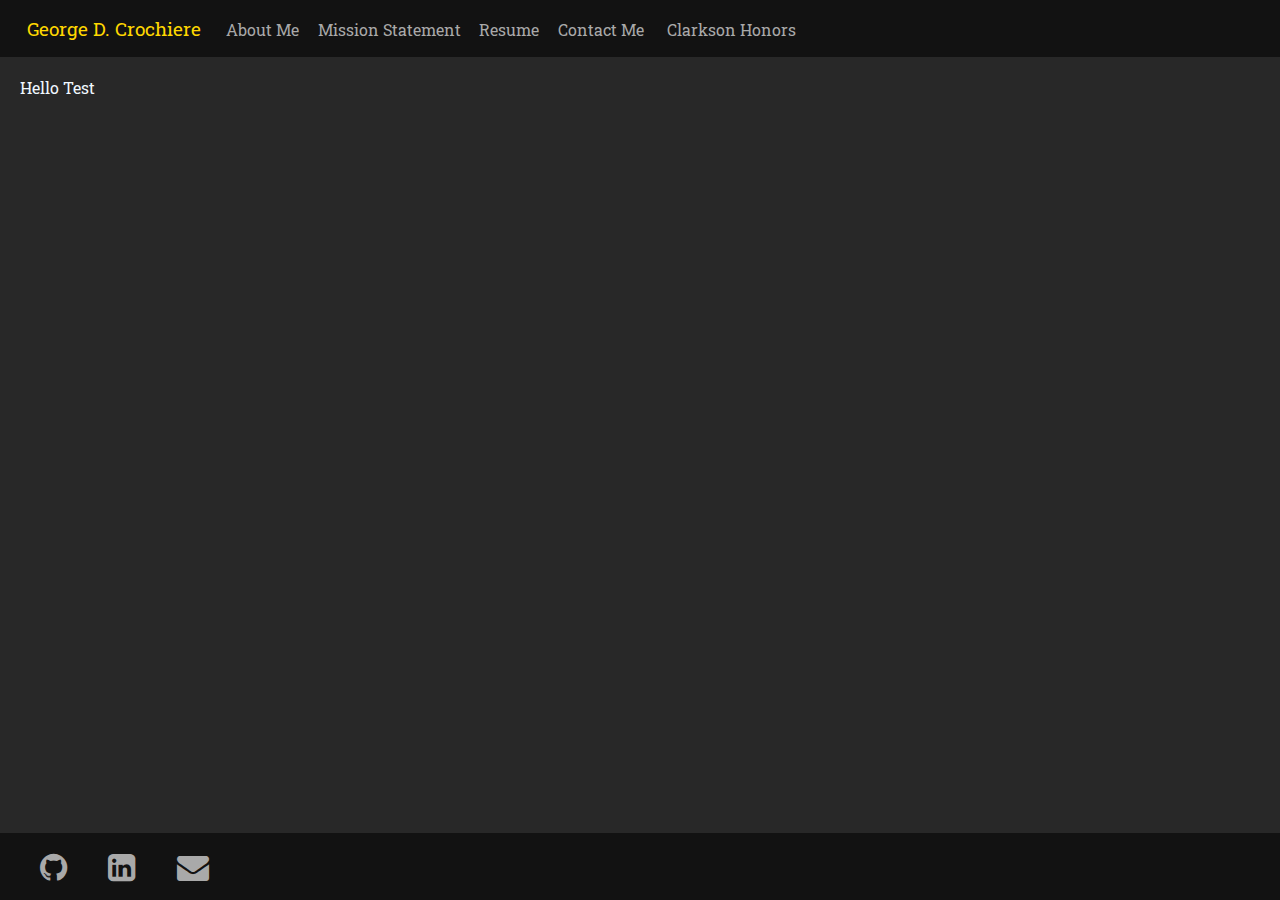
==== pages/about.html @ fb9462d3 "Added footer content and template, content settings, and added about page." ====
<!DOCTYPE html>
<html lang="en" id="html">
<head id="header">
    <meta charset="UTF-8">
    <meta http-equiv="X-UA-Compatible" content="IE=edge">
    <meta name="viewport" content="width=device-width, initial-scale=1.0">
    <link rel="stylesheet" href="../css/style.css">
    <link rel="stylesheet" href="../css/text.css">
    <link rel="stylesheet" href="../css/menuIcon.css">
    <link rel="stylesheet" href="../css/navbar.css">
    <link rel="stylesheet" href="../css/footer.css">

    <script src="../js/standardHTML.js"></script>
    <script src="../js/site.js"></script>
    <script src="../js/menuList.js"></script>

    <link href="https://fonts.googleapis.com/css?family=Roboto Slab" rel="stylesheet">
    <link rel="stylesheet" href="https://cdnjs.cloudflare.com/ajax/libs/font-awesome/4.7.0/css/font-awesome.min.css">
    
    <style>
        body {
            font-family: 'Roboto Slab';
        }
    </style>
    <title>About Me - George D. Crochiere</title>
</head>
<body>
    <header>
        <nav id="navImport"></nav>
    </header>

    <!--Insert Page Related Material Here-->
    <div id="main-contents" class="main-contents">
        <p id="content">Hello Test</p>
    </div>
    
    <footer id="footer" class="footer"></footer>
</body>
<!--Add Standard Content-->
<script>addHeaderContent()</script>
<script>addFooterContent()</script>
<script>addListeners()</script>
</html>
---- css/style.css ----
html {
    position: relative;
    min-height: 100%;
    margin: 0px;
}

body {
    margin: 0px;
    z-index: 1;
    display: flex;
    flex-direction: column;
    width: 100%;
    background-color: #282828;
}

p {
    font-size: 12pt;
    margin: 0pt;
}

footer, nav {
    background-color: #121212;
}

nav {
    display: flex;
}

.main-contents {
    margin: 15pt;
    color:aliceblue;
}

nav {
    overflow: hidden;
}

.main {
    float: left;
    font-size: 14pt;
    padding: 12pt;
    padding-left: 20pt;
    white-space: nowrap;
}

.nav-link:hover, .menu-link:hover, .dropdown-start:hover, .menu:hover, .main:hover {
    color: gold;
}
---- css/text.css ----
.white-text {
    color: aliceblue;
    text-decoration: none;
}

.dark-text {
    color: #121212;
    text-decoration: none;
}

.white-text-muted {
    color: darkgray;
    text-decoration: none;
}

.dark-text-muted {
    color: #646464;
    text-decoration: none;
}
---- css/menuIcon.css ----
.collapse-nav {
    float: right;
    padding-right: 20pt;
    margin-left: auto;
    list-style: none;
}

.menu-button {
    list-style: none;
}

.menu-link, .menu-dropdown-link, .menu-dropdown-start {
    background-color: lightgray;
    float: right;
    clear: right;
    padding: 5pt;
    padding-left: 10pt;
    padding-right: 10pt;
    display: none;
    margin: 0pt;
}

.menu-dropdown-link {
    padding-left: 5pt;
    padding-right: 10pt;
}

.menu-dropdown-link {
    display: none;
    font-size: 12pt;
}

.menu {
    float: right;
    padding: 7pt;
    padding-top: 10pt;
}

.menuIcon {
    width: 18pt;
    height: 2pt;
    background-color: aliceblue;
    margin: 4pt;
}

 .menu:hover .menuIcon {
    background-color: gold;
    display: block;
}

.menu-content {
    list-style: none;
    display: flex;
    flex-direction: column;
    text-align: right;
}

.menu-item, .menu-dropdown-link {
    pointer-events: none;
}

.menu-hover, .menu-hover-drop {
    pointer-events: all;
}

.menu-item:hover, .menu-dropdown-link:hover {
    background-color: lightslategray;
}

.menu-dropdown-start-selected {
    background-color: darkslategray;
}
---- css/navbar.css ----
.navbar {
    display: flex;
    white-space: nowrap;
    width: 100%;
}

.dropdown {
    display: flex;
    flex-direction: column;
}

.dropdown-content, .dropdown-start {
    list-style: none;
    background-color: lightgray;
    margin: 0pt;
    padding: 10pt;
}

.dropdown-content {
    display: none;
}

.nav-link {
    padding: 7pt;
    padding-top: 14.5pt;
    padding-bottom: 10pt;
    list-style: none;
}

.dropdown-start {
    background-color: #121212;
    padding-top: 14.5pt; 
}

.dropdown-content:hover {
    background-color: lightslategray;
}

.dropdown-start:hover .dds {
    color: gold;
}
---- css/footer.css ----
.footer {
    margin: 0px;
    width: 100%;
    bottom: 0;
    position:absolute;
    display: flex;
    align-items: center;
    height: 50pt;
}

.footer-link {
    padding-left: 14pt;
    padding-right: 14pt;
    font-size: 24pt;
}

.footer-link-start {
    padding-left: 30pt;
}

.footer-link:hover {
    color: aliceblue;
}
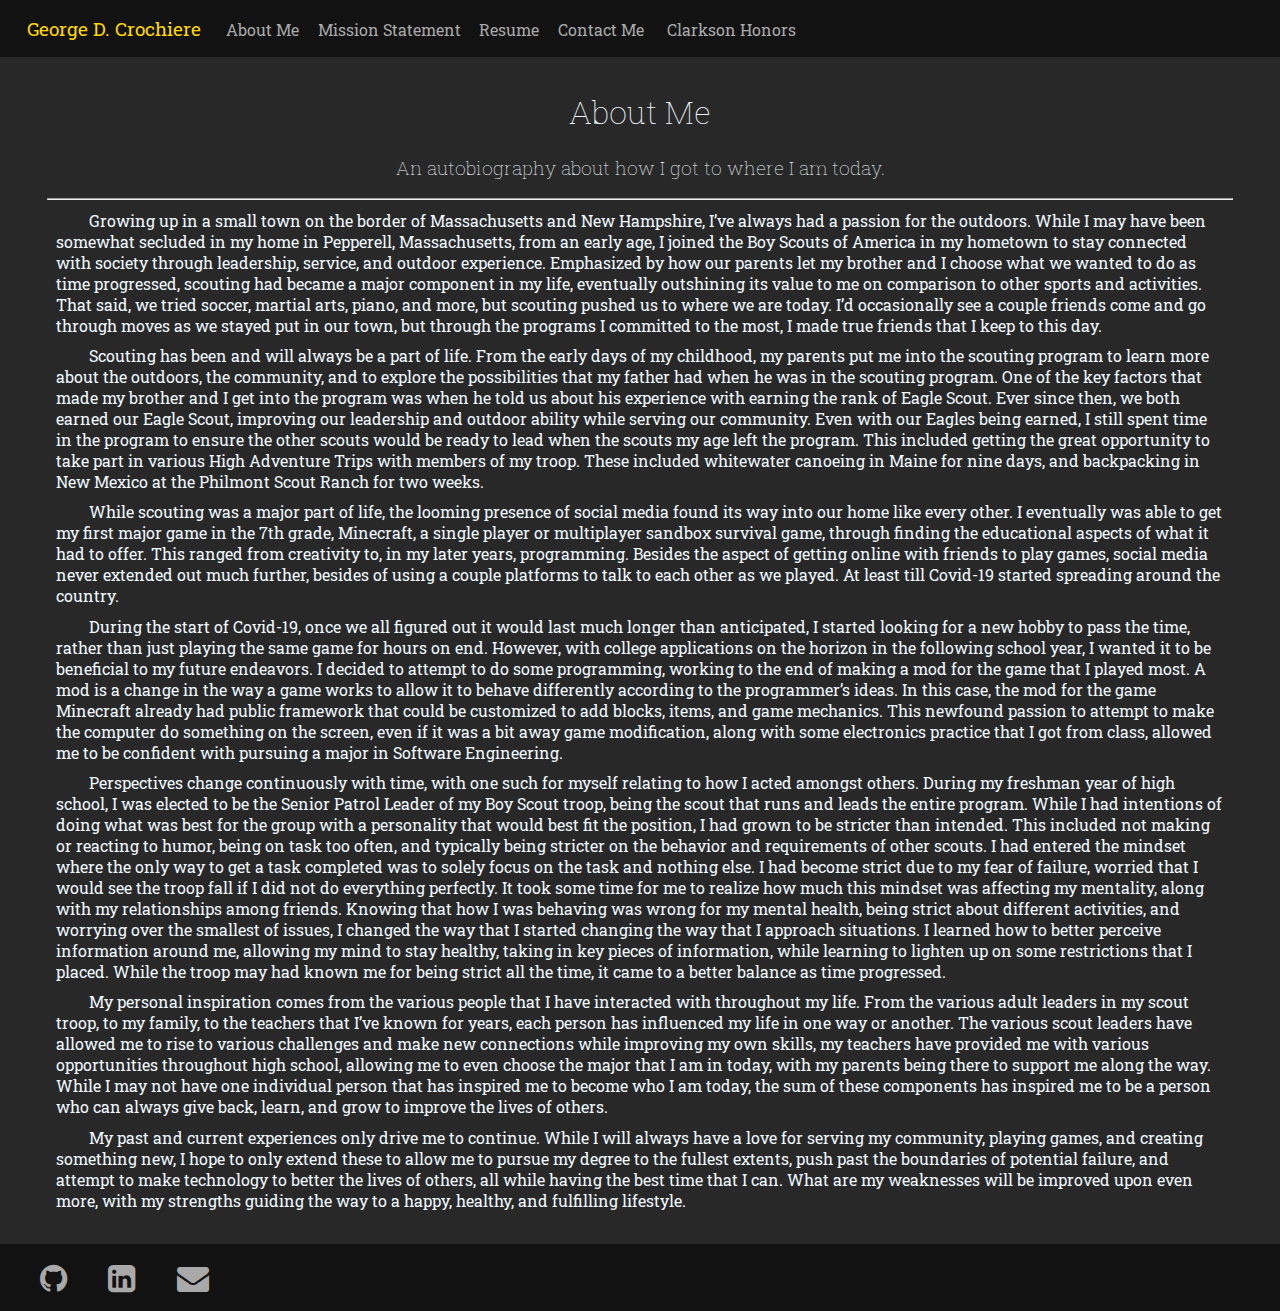
==== commit e6168287: "Prepared animation div, added page paragraphs, and updated navbar" ====
--- a/pages/about.html
+++ b/pages/about.html
@@ -31,10 +31,20 @@
 
     <!--Insert Page Related Material Here-->
     <div id="main-contents" class="main-contents">
-        <p id="content">Hello Test</p>
+        <h1>About Me</h1>
+        <h3>An autobiography about how I got to where I am today.</h3>
+        <hr>
+        <p>Growing up in a small town on the border of Massachusetts and New Hampshire, I’ve always had a passion for the outdoors. While I may have been somewhat secluded in my home in Pepperell, Massachusetts, from an early age, I joined the Boy Scouts of America in my hometown to stay connected with society through leadership, service, and outdoor experience. Emphasized by how our parents let my brother and I choose what we wanted to do as time progressed, scouting had became a major component in my life, eventually outshining its value to me on comparison to other sports and activities. That said, we tried soccer, martial arts, piano, and more, but scouting pushed us to where we are today. I’d occasionally see a couple friends come and go through moves as we stayed put in our town, but through the programs I committed to the most, I made true friends that I keep to this day.</p>
+        <p>Scouting has been and will always be a part of life. From the early days of my childhood, my parents put me into the scouting program to learn more about the outdoors, the community, and to explore the possibilities that my father had when he was in the scouting program. One of the key factors that made my brother and I get into the program was when he told us about his experience with earning the rank of Eagle Scout. Ever since then, we both earned our Eagle Scout, improving our leadership and outdoor ability while serving our community. Even with our Eagles being earned, I still spent time in the program to ensure the other scouts would be ready to lead when the scouts my age left the program. This included getting the great opportunity to take part in various High Adventure Trips with members of my troop. These included whitewater canoeing in Maine for nine days, and backpacking in New Mexico at the Philmont Scout Ranch for two weeks.</p>
+        <p>While scouting was a major part of life, the looming presence of social media found its way into our home like every other. I eventually was able to get my first major game in the 7th grade, Minecraft, a single player or multiplayer sandbox survival game, through finding the educational aspects of what it had to offer. This ranged from creativity to, in my later years, programming. Besides the aspect of getting online with friends to play games, social media never extended out much further, besides of using a couple platforms to talk to each other as we played. At least till Covid-19 started spreading around the country.</p>
+        <p>During the start of Covid-19, once we all figured out it would last much longer than anticipated, I started looking for a new hobby to pass the time, rather than just playing the same game for hours on end. However, with college applications on the horizon in the following school year, I wanted it to be beneficial to my future endeavors. I decided to attempt to do some programming, working to the end of making a mod for the game that I played most. A mod is a change in the way a game works to allow it to behave differently according to the programmer’s ideas. In this case, the mod for the game Minecraft already had public framework that could be customized to add blocks, items, and game mechanics. This newfound passion to attempt to make the computer do something on the screen, even if it was a bit away game modification, along with some electronics practice that I got from class, allowed me to be confident with pursuing a major in Software Engineering.</p>
+        <p>Perspectives change continuously with time, with one such for myself relating to how I acted amongst others. During my freshman year of high school, I was elected to be the Senior Patrol Leader of my Boy Scout troop, being the scout that runs and leads the entire program. While I had intentions of doing what was best for the group with a personality that would best fit the position, I had grown to be stricter than intended. This included not making or reacting to humor, being on task too often, and typically being stricter on the behavior and requirements of other scouts. I had entered the mindset where the only way to get a task completed was to solely focus on the task and nothing else. I had become strict due to my fear of failure, worried that I would see the troop fall if I did not do everything perfectly. It took some time for me to realize how much this mindset was affecting my mentality, along with my relationships among friends. Knowing that how I was behaving was wrong for my mental health, being strict about different activities, and worrying over the smallest of issues, I changed the way that I started changing the way that I approach situations. I learned how to better perceive information around me, allowing my mind to stay healthy, taking in key pieces of information, while learning to lighten up on some restrictions that I placed. While the troop may had known me for being strict all the time, it came to a better balance as time progressed.</p>
+        <p>My personal inspiration comes from the various people that I have interacted with throughout my life. From the various adult leaders in my scout troop, to my family, to the teachers that I’ve known for years, each person has influenced my life in one way or another. The various scout leaders have allowed me to rise to various challenges and make new connections while improving my own skills, my teachers have provided me with various opportunities throughout high school, allowing me to even choose the major that I am in today, with my parents being there to support me along the way. While I may not have one individual person that has inspired me to become who I am today, the sum of these components has inspired me to be a person who can always give back, learn, and grow to improve the lives of others.</p>
+        <p>My past and current experiences only drive me to continue. While I will always have a love for serving my community, playing games, and creating something new, I hope to only extend these to allow me to pursue my degree to the fullest extents, push past the boundaries of potential failure, and attempt to make technology to better the lives of others, all while having the best time that I can. What are my weaknesses will be improved upon even more, with my strengths guiding the way to a happy, healthy, and fulfilling lifestyle.</p>
     </div>
     
     <footer id="footer" class="footer"></footer>
+    <div class="animation"></div>
 </body>
 <!--Add Standard Content-->
 <script>addHeaderContent()</script>
--- a/css/style.css
+++ b/css/style.css
@@ -6,32 +6,36 @@
 
 body {
     margin: 0px;
-    z-index: 1;
-    display: flex;
-    flex-direction: column;
     width: 100%;
     background-color: #282828;
 }
 
 p {
     font-size: 12pt;
-    margin: 0pt;
+    margin: 7pt;
+    text-indent: 25pt;
 }
 
-footer, nav {
+header, footer, nav {
     background-color: #121212;
+    width: 100%;
+}
+
+header, footer, .main-contents {
+    position: relative;
+    z-index: 1;
+}
+
+.main-contents {
+    margin-top: 25pt;
+    margin-bottom: 75pt;
+    margin-left: 35pt;
+    margin-right: 35pt;
+    color:aliceblue;
 }
 
 nav {
     display: flex;
-}
-
-.main-contents {
-    margin: 15pt;
-    color:aliceblue;
-}
-
-nav {
     overflow: hidden;
 }
 
@@ -45,4 +49,15 @@
 
 .nav-link:hover, .menu-link:hover, .dropdown-start:hover, .menu:hover, .main:hover {
     color: gold;
+}
+
+.animation {
+    position: absolute;
+    background-color: aquamarine;
+    min-width: 100%;
+    min-height: 100%;
+    z-index: 10;
+    top: 0;
+    bottom: 0;
+    display: none;
 }--- a/css/text.css
+++ b/css/text.css
@@ -16,4 +16,17 @@
 .dark-text-muted {
     color: #646464;
     text-decoration: none;
+}
+
+h1, h2, h3 {
+    text-align: center;
+    font-weight: lighter;
+}
+
+hr {
+    color: darkgray
+}
+
+.center {
+    text-align: center;
 }--- a/css/navbar.css
+++ b/css/navbar.css
@@ -18,6 +18,7 @@
 
 .dropdown-content {
     display: none;
+    pointer-events: none;
 }
 
 .nav-link {
@@ -32,6 +33,10 @@
     padding-top: 14.5pt; 
 }
 
+.drop-hover {
+    pointer-events: auto;
+}
+
 .dropdown-content:hover {
     background-color: lightslategray;
 }
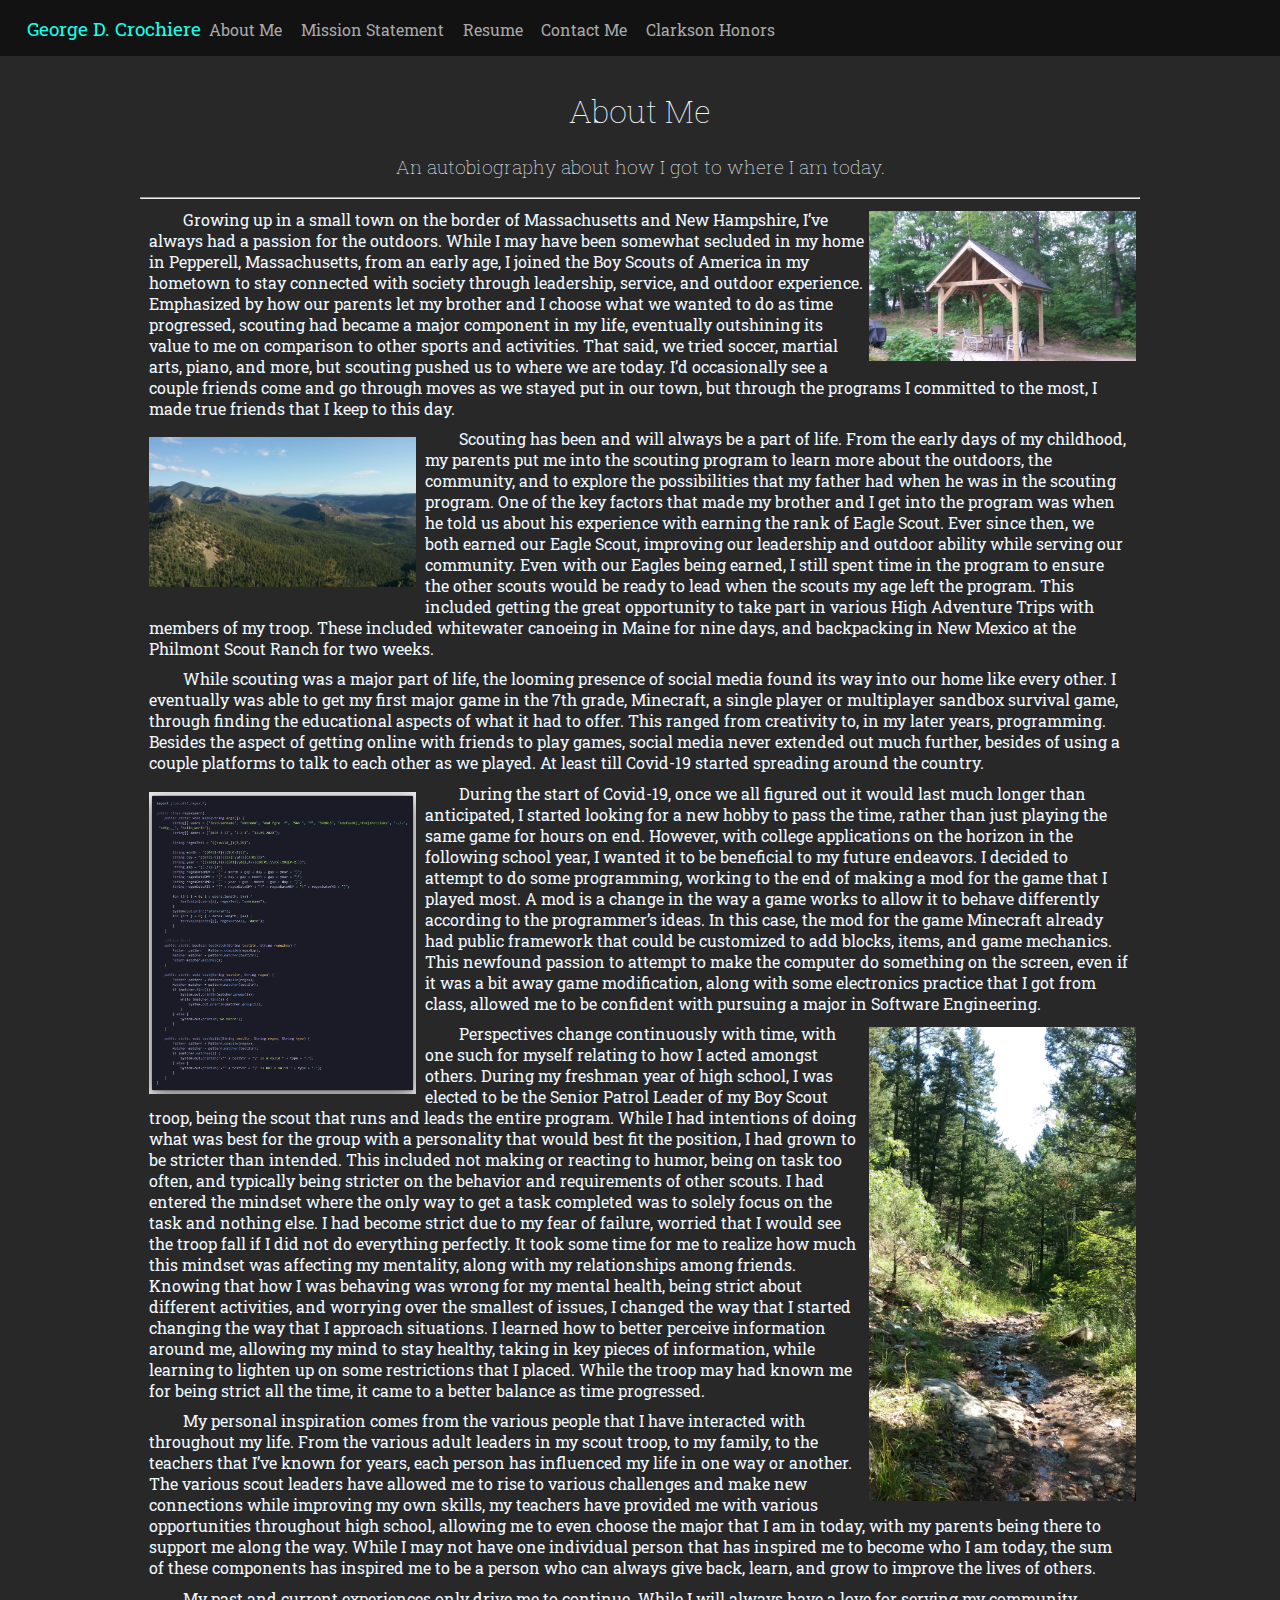
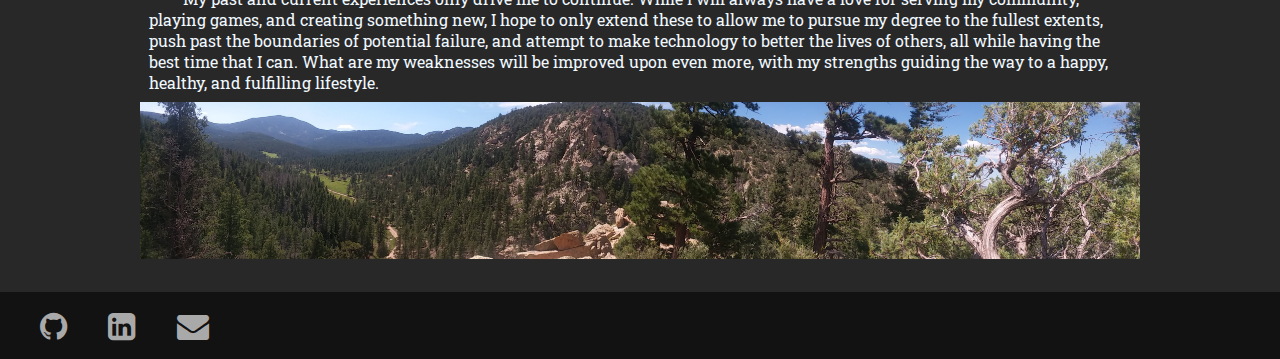
==== commit 618cdef3: "Added images to website" ====
--- a/pages/about.html
+++ b/pages/about.html
@@ -34,13 +34,18 @@
         <h1>About Me</h1>
         <h3>An autobiography about how I got to where I am today.</h3>
         <hr>
+        <img src="../src/images/GDCProjectPavillion.JPG" class="img-right">
         <p>Growing up in a small town on the border of Massachusetts and New Hampshire, I’ve always had a passion for the outdoors. While I may have been somewhat secluded in my home in Pepperell, Massachusetts, from an early age, I joined the Boy Scouts of America in my hometown to stay connected with society through leadership, service, and outdoor experience. Emphasized by how our parents let my brother and I choose what we wanted to do as time progressed, scouting had became a major component in my life, eventually outshining its value to me on comparison to other sports and activities. That said, we tried soccer, martial arts, piano, and more, but scouting pushed us to where we are today. I’d occasionally see a couple friends come and go through moves as we stayed put in our town, but through the programs I committed to the most, I made true friends that I keep to this day.</p>
+        <img src="../src/images/MountainRidgePhilmont.jpg" class="img-left">
         <p>Scouting has been and will always be a part of life. From the early days of my childhood, my parents put me into the scouting program to learn more about the outdoors, the community, and to explore the possibilities that my father had when he was in the scouting program. One of the key factors that made my brother and I get into the program was when he told us about his experience with earning the rank of Eagle Scout. Ever since then, we both earned our Eagle Scout, improving our leadership and outdoor ability while serving our community. Even with our Eagles being earned, I still spent time in the program to ensure the other scouts would be ready to lead when the scouts my age left the program. This included getting the great opportunity to take part in various High Adventure Trips with members of my troop. These included whitewater canoeing in Maine for nine days, and backpacking in New Mexico at the Philmont Scout Ranch for two weeks.</p>
         <p>While scouting was a major part of life, the looming presence of social media found its way into our home like every other. I eventually was able to get my first major game in the 7th grade, Minecraft, a single player or multiplayer sandbox survival game, through finding the educational aspects of what it had to offer. This ranged from creativity to, in my later years, programming. Besides the aspect of getting online with friends to play games, social media never extended out much further, besides of using a couple platforms to talk to each other as we played. At least till Covid-19 started spreading around the country.</p>
+        <img src="../src/images/regexLearn.png" class="img-left">
         <p>During the start of Covid-19, once we all figured out it would last much longer than anticipated, I started looking for a new hobby to pass the time, rather than just playing the same game for hours on end. However, with college applications on the horizon in the following school year, I wanted it to be beneficial to my future endeavors. I decided to attempt to do some programming, working to the end of making a mod for the game that I played most. A mod is a change in the way a game works to allow it to behave differently according to the programmer’s ideas. In this case, the mod for the game Minecraft already had public framework that could be customized to add blocks, items, and game mechanics. This newfound passion to attempt to make the computer do something on the screen, even if it was a bit away game modification, along with some electronics practice that I got from class, allowed me to be confident with pursuing a major in Software Engineering.</p>
+        <img src="../src/images/StreamPhilmont.jpg" class="img-right">
         <p>Perspectives change continuously with time, with one such for myself relating to how I acted amongst others. During my freshman year of high school, I was elected to be the Senior Patrol Leader of my Boy Scout troop, being the scout that runs and leads the entire program. While I had intentions of doing what was best for the group with a personality that would best fit the position, I had grown to be stricter than intended. This included not making or reacting to humor, being on task too often, and typically being stricter on the behavior and requirements of other scouts. I had entered the mindset where the only way to get a task completed was to solely focus on the task and nothing else. I had become strict due to my fear of failure, worried that I would see the troop fall if I did not do everything perfectly. It took some time for me to realize how much this mindset was affecting my mentality, along with my relationships among friends. Knowing that how I was behaving was wrong for my mental health, being strict about different activities, and worrying over the smallest of issues, I changed the way that I started changing the way that I approach situations. I learned how to better perceive information around me, allowing my mind to stay healthy, taking in key pieces of information, while learning to lighten up on some restrictions that I placed. While the troop may had known me for being strict all the time, it came to a better balance as time progressed.</p>
         <p>My personal inspiration comes from the various people that I have interacted with throughout my life. From the various adult leaders in my scout troop, to my family, to the teachers that I’ve known for years, each person has influenced my life in one way or another. The various scout leaders have allowed me to rise to various challenges and make new connections while improving my own skills, my teachers have provided me with various opportunities throughout high school, allowing me to even choose the major that I am in today, with my parents being there to support me along the way. While I may not have one individual person that has inspired me to become who I am today, the sum of these components has inspired me to be a person who can always give back, learn, and grow to improve the lives of others.</p>
         <p>My past and current experiences only drive me to continue. While I will always have a love for serving my community, playing games, and creating something new, I hope to only extend these to allow me to pursue my degree to the fullest extents, push past the boundaries of potential failure, and attempt to make technology to better the lives of others, all while having the best time that I can. What are my weaknesses will be improved upon even more, with my strengths guiding the way to a happy, healthy, and fulfilling lifestyle.</p>
+        <img src="../src/images/PanoramaPhilmont.jpg" class="img-panorama">
     </div>
     
     <footer id="footer" class="footer"></footer>
--- a/css/style.css
+++ b/css/style.css
@@ -19,24 +19,33 @@
 header, footer, nav {
     background-color: #121212;
     width: 100%;
+    z-index: 2;
 }
 
 header, footer, .main-contents {
     position: relative;
-    z-index: 1;
 }
 
 .main-contents {
     margin-top: 25pt;
     margin-bottom: 75pt;
-    margin-left: 35pt;
-    margin-right: 35pt;
+    margin-left: auto;
+    margin-right: auto;
+    padding-left: 35pt;
+    padding-right: 35pt;
     color:aliceblue;
+    max-width: 750pt;
+    z-index: 1;
 }
 
 nav {
-    display: flex;
+    display: block;
     overflow: hidden;
+}
+
+.homeSec {
+    float: left;
+    z-index: 5;
 }
 
 .main {
@@ -45,10 +54,11 @@
     padding: 12pt;
     padding-left: 20pt;
     white-space: nowrap;
+    height: 18pt;
 }
 
-.nav-link:hover, .menu-link:hover, .dropdown-start:hover, .menu:hover, .main:hover {
-    color: gold;
+.nav-link:hover, .dropdown-start:hover, .menu:hover, .main:hover {
+    color: #14FFEC;
 }
 
 .animation {
@@ -60,4 +70,63 @@
     top: 0;
     bottom: 0;
     display: none;
+}
+
+.column {
+    display: block;
+    width: 33.33%;
+    float: left;
+    pointer-events: none;
+    text-align: center;
+}
+
+.row {
+    margin-bottom: 70pt;
+    height: 80pt;
+}
+
+.contactLink {
+    text-decoration: none;
+    pointer-events: all;
+    text-align: center;
+    font-size: 72pt;
+}
+
+.column:hover .contactLink, .resume:hover{
+    color: lightslategray;
+}
+
+.resume {
+    color: aliceblue;
+    text-decoration: underline;
+}
+
+.img-center, .img-panorama {
+    display: block;
+    width: 175pt;
+    margin: 3pt;
+    margin-left: auto;
+    margin-right: auto;
+}
+
+.img-panorama {
+    width: 100%;
+}
+
+.img-left {
+    display: block;
+    width: 200pt;
+    margin: 7pt;
+    float: left;
+}
+
+.img-right {
+    display: block;
+    width: 200pt;
+    margin: 3pt;
+    float: right;
+}
+
+.big {
+    width: 250pt;
 }--- a/css/text.css
+++ b/css/text.css
@@ -23,10 +23,52 @@
     font-weight: lighter;
 }
 
+h4 {
+    font-size: 15pt;
+}
+
 hr {
     color: darkgray
 }
 
+u {
+    color: aliceblue;
+}
+
+a {
+    cursor: pointer;
+}
+
+ul {
+    margin: 0pt;
+    margin-top: 3pt;
+    margin-bottom: 3pt;
+}
+
+ul * {
+    margin-top: 3pt;
+}
+
 .center {
     text-align: center;
+}
+
+.resRef {
+    padding: 5pt;
+    max-width: 750pt;
+    margin: 0px;
+    border-width: 0.25pt;
+    border-color: aliceblue;
+    border-style: solid;
+}
+
+.education, .workAndRelExp, .leadership, .skillsAwards, .projects {
+    padding-left: 35pt;
+    padding-right: 35pt;
+    list-style: outside;
+}
+
+.resRef:hover {
+    background-color: #121212;
+    color: #14FFEC;
 }--- a/css/menuIcon.css
+++ b/css/menuIcon.css
@@ -1,12 +1,13 @@
 .collapse-nav {
-    float: right;
+    right: 0;
     padding-right: 20pt;
-    margin-left: auto;
     list-style: none;
+    position: absolute;
 }
 
 .menu-button {
     list-style: none;
+    float: right;
 }
 
 .menu-link, .menu-dropdown-link, .menu-dropdown-start {
@@ -21,11 +22,8 @@
 }
 
 .menu-dropdown-link {
-    padding-left: 5pt;
+    padding-left: 10pt;
     padding-right: 10pt;
-}
-
-.menu-dropdown-link {
     display: none;
     font-size: 12pt;
 }
@@ -33,7 +31,7 @@
 .menu {
     float: right;
     padding: 7pt;
-    padding-top: 10pt;
+    padding-top: 13pt;
 }
 
 .menuIcon {
@@ -44,23 +42,16 @@
 }
 
  .menu:hover .menuIcon {
-    background-color: gold;
+    background-color: #14FFEC;
     display: block;
 }
 
 .menu-content {
     list-style: none;
+    float: right;
     display: flex;
     flex-direction: column;
     text-align: right;
-}
-
-.menu-item, .menu-dropdown-link {
-    pointer-events: none;
-}
-
-.menu-hover, .menu-hover-drop {
-    pointer-events: all;
 }
 
 .menu-item:hover, .menu-dropdown-link:hover {
@@ -69,4 +60,9 @@
 
 .menu-dropdown-start-selected {
     background-color: darkslategray;
+    color: aliceblue;
+}
+
+.menu-item, .menu-dropdown-link {
+    width: 120pt;
 }--- a/css/navbar.css
+++ b/css/navbar.css
@@ -1,7 +1,9 @@
 .navbar {
-    display: flex;
+    position: absolute;
     white-space: nowrap;
-    width: 100%;
+    margin-left: 150pt;
+    z-index: 3;
+    align-items: flex-start;
 }
 
 .dropdown {
@@ -13,28 +15,27 @@
     list-style: none;
     background-color: lightgray;
     margin: 0pt;
-    padding: 10pt;
 }
 
 .dropdown-content {
     display: none;
-    pointer-events: none;
+    padding: 10pt;
 }
 
 .nav-link {
     padding: 7pt;
     padding-top: 14.5pt;
-    padding-bottom: 10pt;
+    padding-bottom: 11.5pt;
     list-style: none;
+    height: 16pt;
 }
 
 .dropdown-start {
     background-color: #121212;
-    padding-top: 14.5pt; 
-}
-
-.drop-hover {
-    pointer-events: auto;
+    padding: 7pt;
+    padding-top: 14.5pt;
+    padding-bottom: 11.5pt;
+    height: 16pt;
 }
 
 .dropdown-content:hover {
@@ -42,5 +43,5 @@
 }
 
 .dropdown-start:hover .dds {
-    color: gold;
+    color: #14FFEC;
 }
